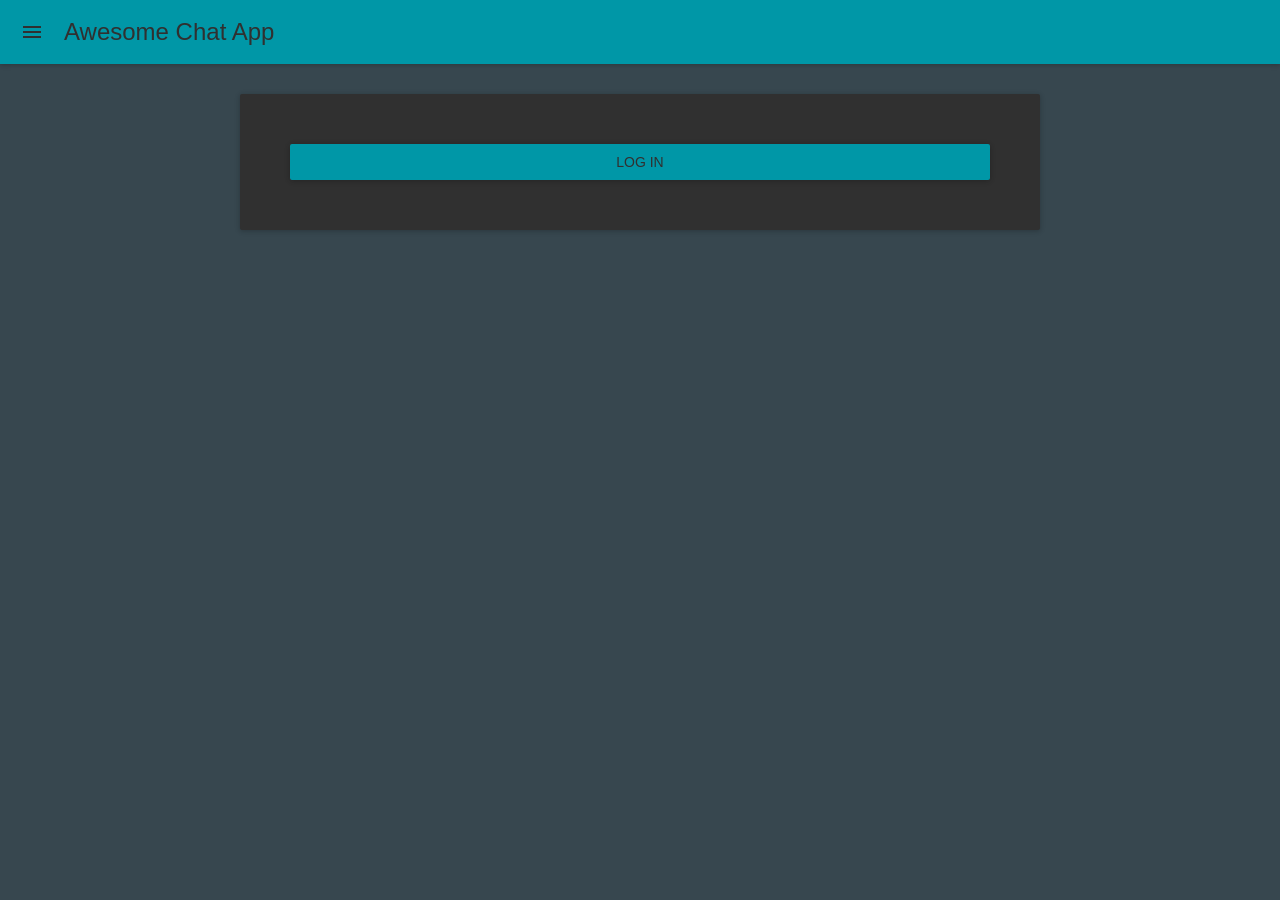
==== index.html @ c1ce3afa "Chat App" ====
<!DOCTYPE html>
<html lang="en">

<head>
    <meta charset="UTF-8">
    <title>My first chat app!</title>
</head>

<body>
    <div id="app"></div>


    <!-- Initialize firebase  -->
    <!-- <script src="https://www.gstatic.com/firebasejs/3.7.0/firebase.js"></script>
    <script>
        // Initialize Firebase
        var config = {
            apiKey: "AIzaSyC1k2h6iwLCFv5bEKUDr2U5eecM0FYccBs",
            authDomain: "simple-group-chat.firebaseapp.com",
            databaseURL: "https://simple-group-chat.firebaseio.com",
            storageBucket: "simple-group-chat.appspot.com",
            messagingSenderId: "775527216452"
        };
        firebase.initializeApp(config);


    </script> -->
    <script src="src/out.js"></script>
</body>

</html>
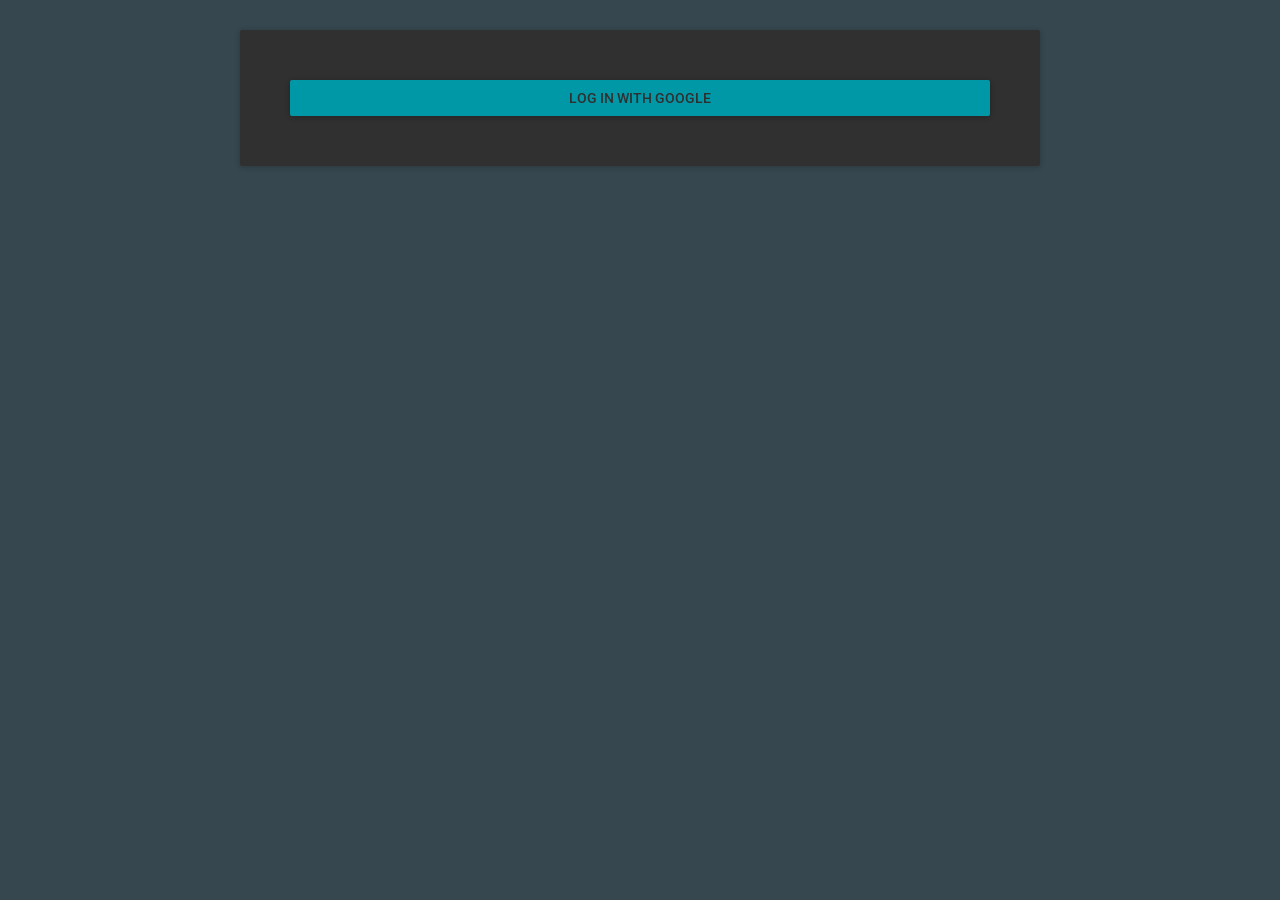
==== commit 647d94ee: "added favicon added favicon" ====
--- a/index.html
+++ b/index.html
@@ -3,29 +3,12 @@
 
 <head>
     <meta charset="UTF-8">
-    <title>My first chat app!</title>
+    <title>Simple chat app</title>
+    <link rel="shortcut icon" href="./src/images/fav.png" />
 </head>
 
 <body>
     <div id="app"></div>
-
-
-    <!-- Initialize firebase  -->
-    <!-- <script src="https://www.gstatic.com/firebasejs/3.7.0/firebase.js"></script>
-    <script>
-        // Initialize Firebase
-        var config = {
-            apiKey: "AIzaSyC1k2h6iwLCFv5bEKUDr2U5eecM0FYccBs",
-            authDomain: "simple-group-chat.firebaseapp.com",
-            databaseURL: "https://simple-group-chat.firebaseio.com",
-            storageBucket: "simple-group-chat.appspot.com",
-            messagingSenderId: "775527216452"
-        };
-        firebase.initializeApp(config);
-
-
-    </script> -->
-    <script src="src/out.js"></script>
 </body>
-
+<script src="src/out.js"></script>
 </html>
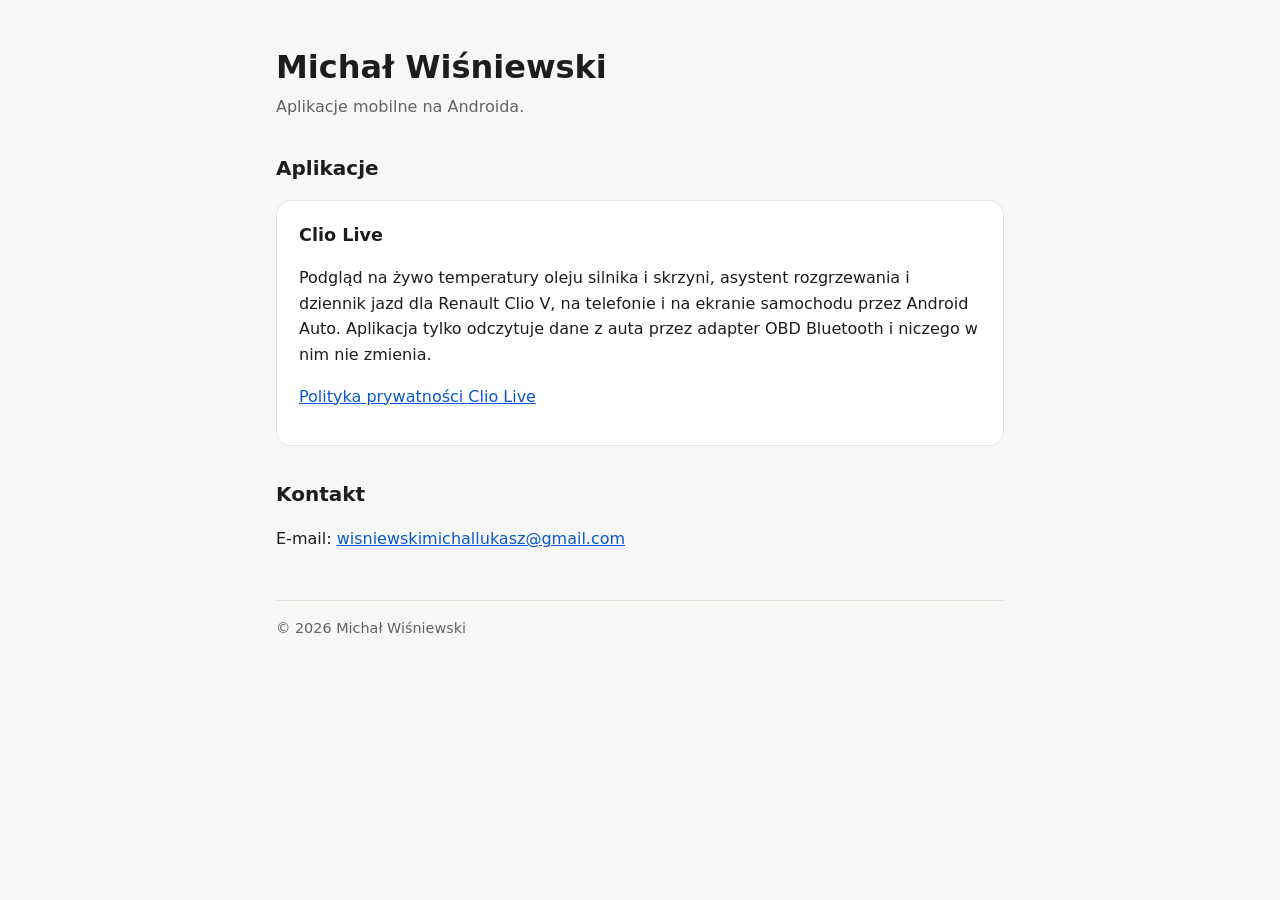
==== commit 51199748: "Strona firmy i polityka prywatności Clio Live Co-Authored-By: Claude Haiku 4.5 <noreply@anthropic.co" ====
--- a/index.html
+++ b/index.html
@@ -1,14 +1,28 @@
-<!DOCTYPE html>
-<html lang="en">
+<!doctype html>
+<html lang="pl">
+<head>
+<meta charset="utf-8">
+<meta name="viewport" content="width=device-width, initial-scale=1">
+<title>Michał Wiśniewski — aplikacje</title>
+<meta name="description" content="Aplikacje mobilne na Androida tworzone przez Michała Wiśniewskiego.">
+<link rel="stylesheet" href="style.css">
+</head>
+<body>
+<main>
+<h1>Michał Wiśniewski</h1>
+<p class="lead">Aplikacje mobilne na Androida.</p>
 
-<head>
-    <meta charset="UTF-8">
-    <title>Simple chat app</title>
-    <link rel="shortcut icon" href="./src/images/fav.png" />
-</head>
+<h2>Aplikacje</h2>
+<div class="card">
+<h3>Clio Live</h3>
+<p>Podgląd na żywo temperatury oleju silnika i skrzyni, asystent rozgrzewania i dziennik jazd dla Renault Clio V, na telefonie i na ekranie samochodu przez Android Auto. Aplikacja tylko odczytuje dane z auta przez adapter OBD Bluetooth i niczego w nim nie zmienia.</p>
+<p><a href="clio-live/polityka-prywatnosci/">Polityka prywatności Clio Live</a></p>
+</div>
 
-<body>
-    <div id="app"></div>
+<h2>Kontakt</h2>
+<p>E-mail: <a href="mailto:wisniewskimichallukasz@gmail.com">wisniewskimichallukasz@gmail.com</a></p>
+
+<footer>© 2026 Michał Wiśniewski</footer>
+</main>
 </body>
-<script src="src/out.js"></script>
 </html>
--- a/style.css
+++ b/style.css
@@ -0,0 +1,13 @@
+:root{--bg:#f7f7f5;--fg:#1d1d1f;--muted:#5f6368;--card:#fff;--line:#e3e3e0;--accent:#0b57d0}
+@media (prefers-color-scheme:dark){:root{--bg:#0e0f11;--fg:#ececec;--muted:#a0a4ab;--card:#17191c;--line:#2a2d31;--accent:#8ab4f8}}
+*{box-sizing:border-box}
+body{margin:0;background:var(--bg);color:var(--fg);font:16px/1.6 system-ui,-apple-system,"Segoe UI",Roboto,sans-serif}
+main{max-width:760px;margin:0 auto;padding:48px 16px 64px}
+h1{font-size:2rem;line-height:1.2;margin:0 0 8px}
+h2{font-size:1.25rem;margin:32px 0 8px}
+p,li{color:var(--fg)}
+.lead{color:var(--muted);margin:0 0 32px}
+.card{background:var(--card);border:1px solid var(--line);border-radius:14px;padding:20px 22px;margin:16px 0}
+.card h3{margin:0 0 6px;font-size:1.1rem}
+a{color:var(--accent)}
+footer{margin-top:48px;color:var(--muted);font-size:.9rem;border-top:1px solid var(--line);padding-top:16px}
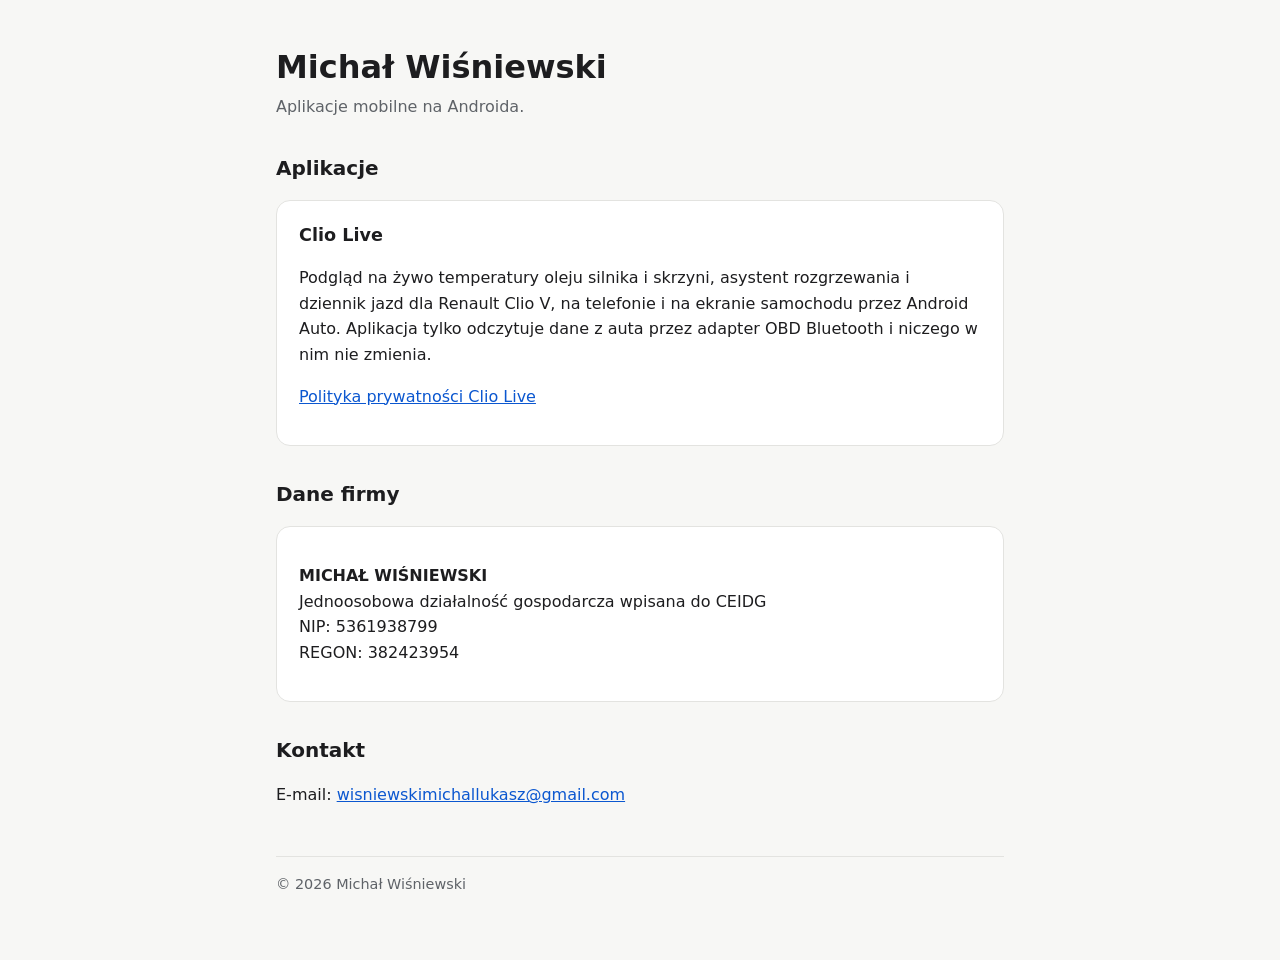
==== commit 69a9120e: "Dane firmy: NIP i REGON Co-Authored-By: Claude Haiku 4.5 <noreply@anthropic.com> Claude-Session: htt" ====
--- a/index.html
+++ b/index.html
@@ -19,6 +19,14 @@
 <p><a href="clio-live/polityka-prywatnosci/">Polityka prywatności Clio Live</a></p>
 </div>
 
+<h2>Dane firmy</h2>
+<div class="card">
+<p><strong>MICHAŁ WIŚNIEWSKI</strong><br>
+Jednoosobowa działalność gospodarcza wpisana do CEIDG<br>
+NIP: 5361938799<br>
+REGON: 382423954</p>
+</div>
+
 <h2>Kontakt</h2>
 <p>E-mail: <a href="mailto:wisniewskimichallukasz@gmail.com">wisniewskimichallukasz@gmail.com</a></p>
 
